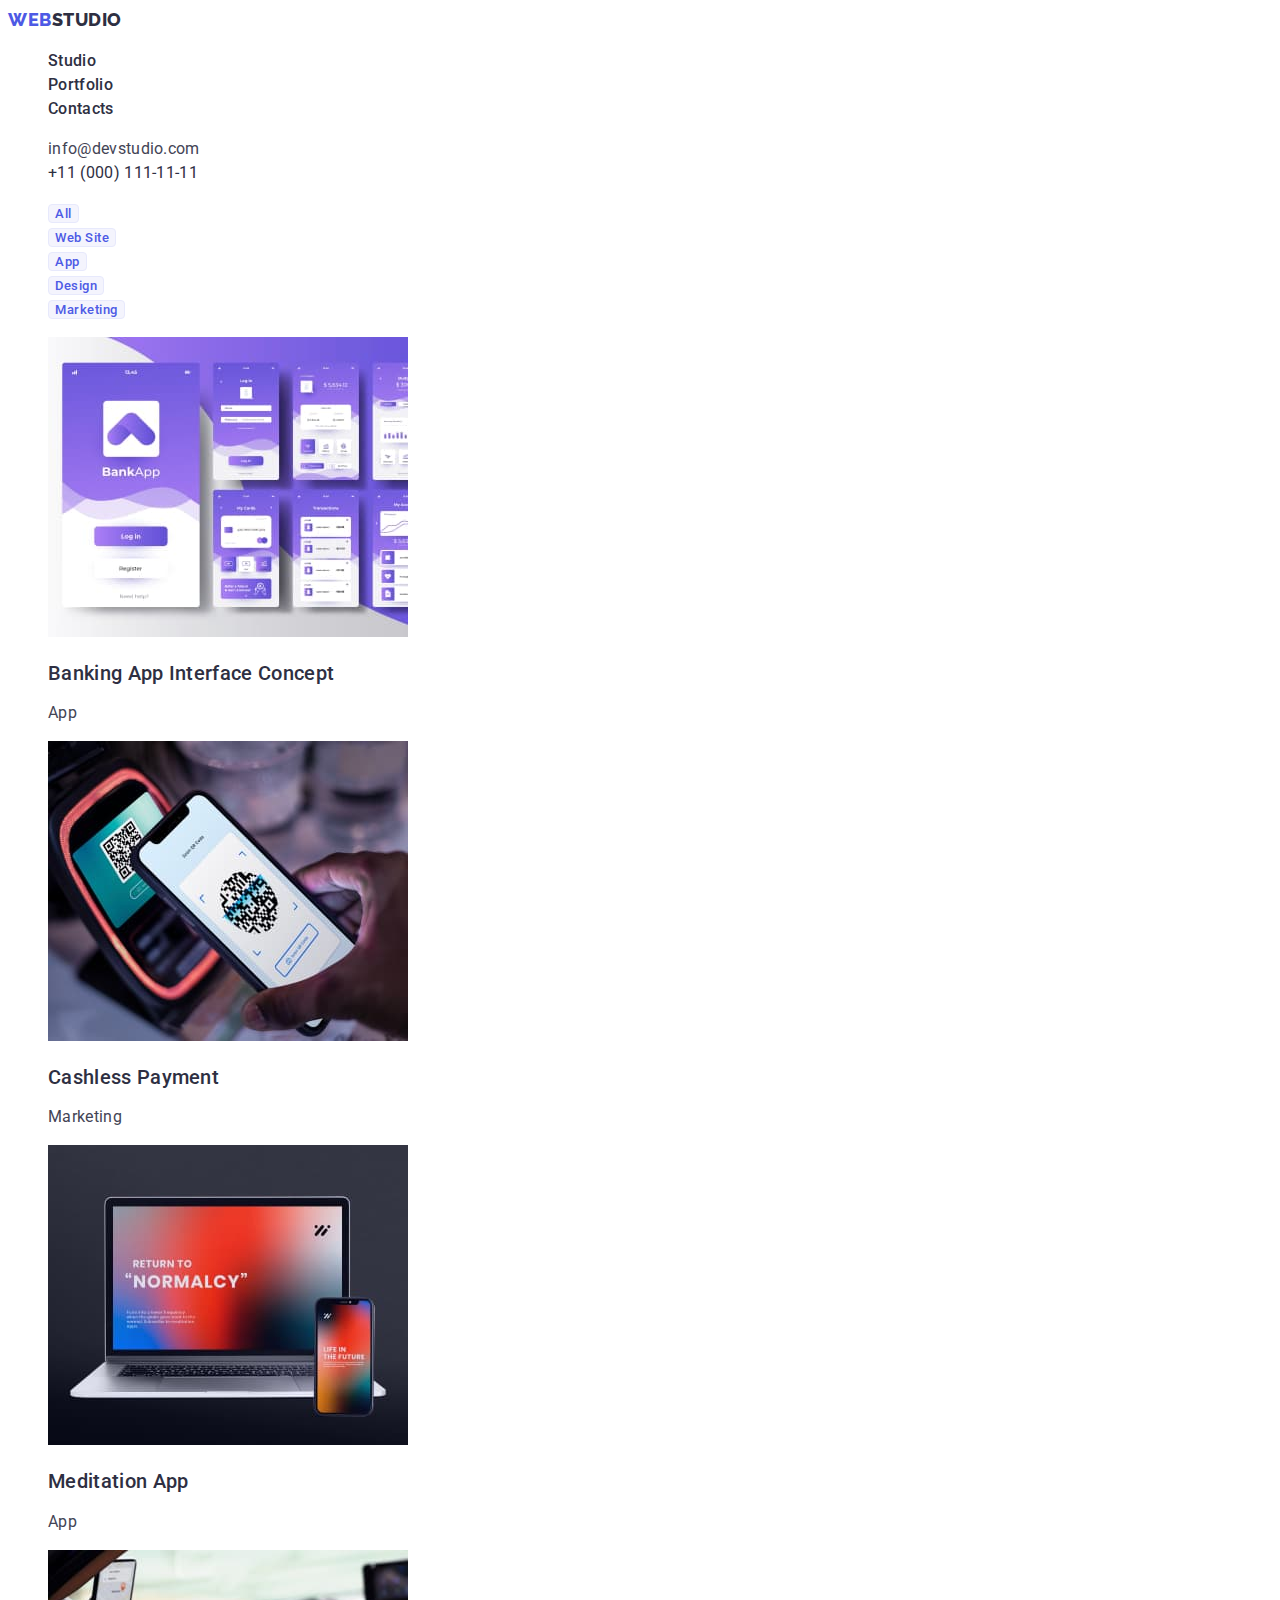
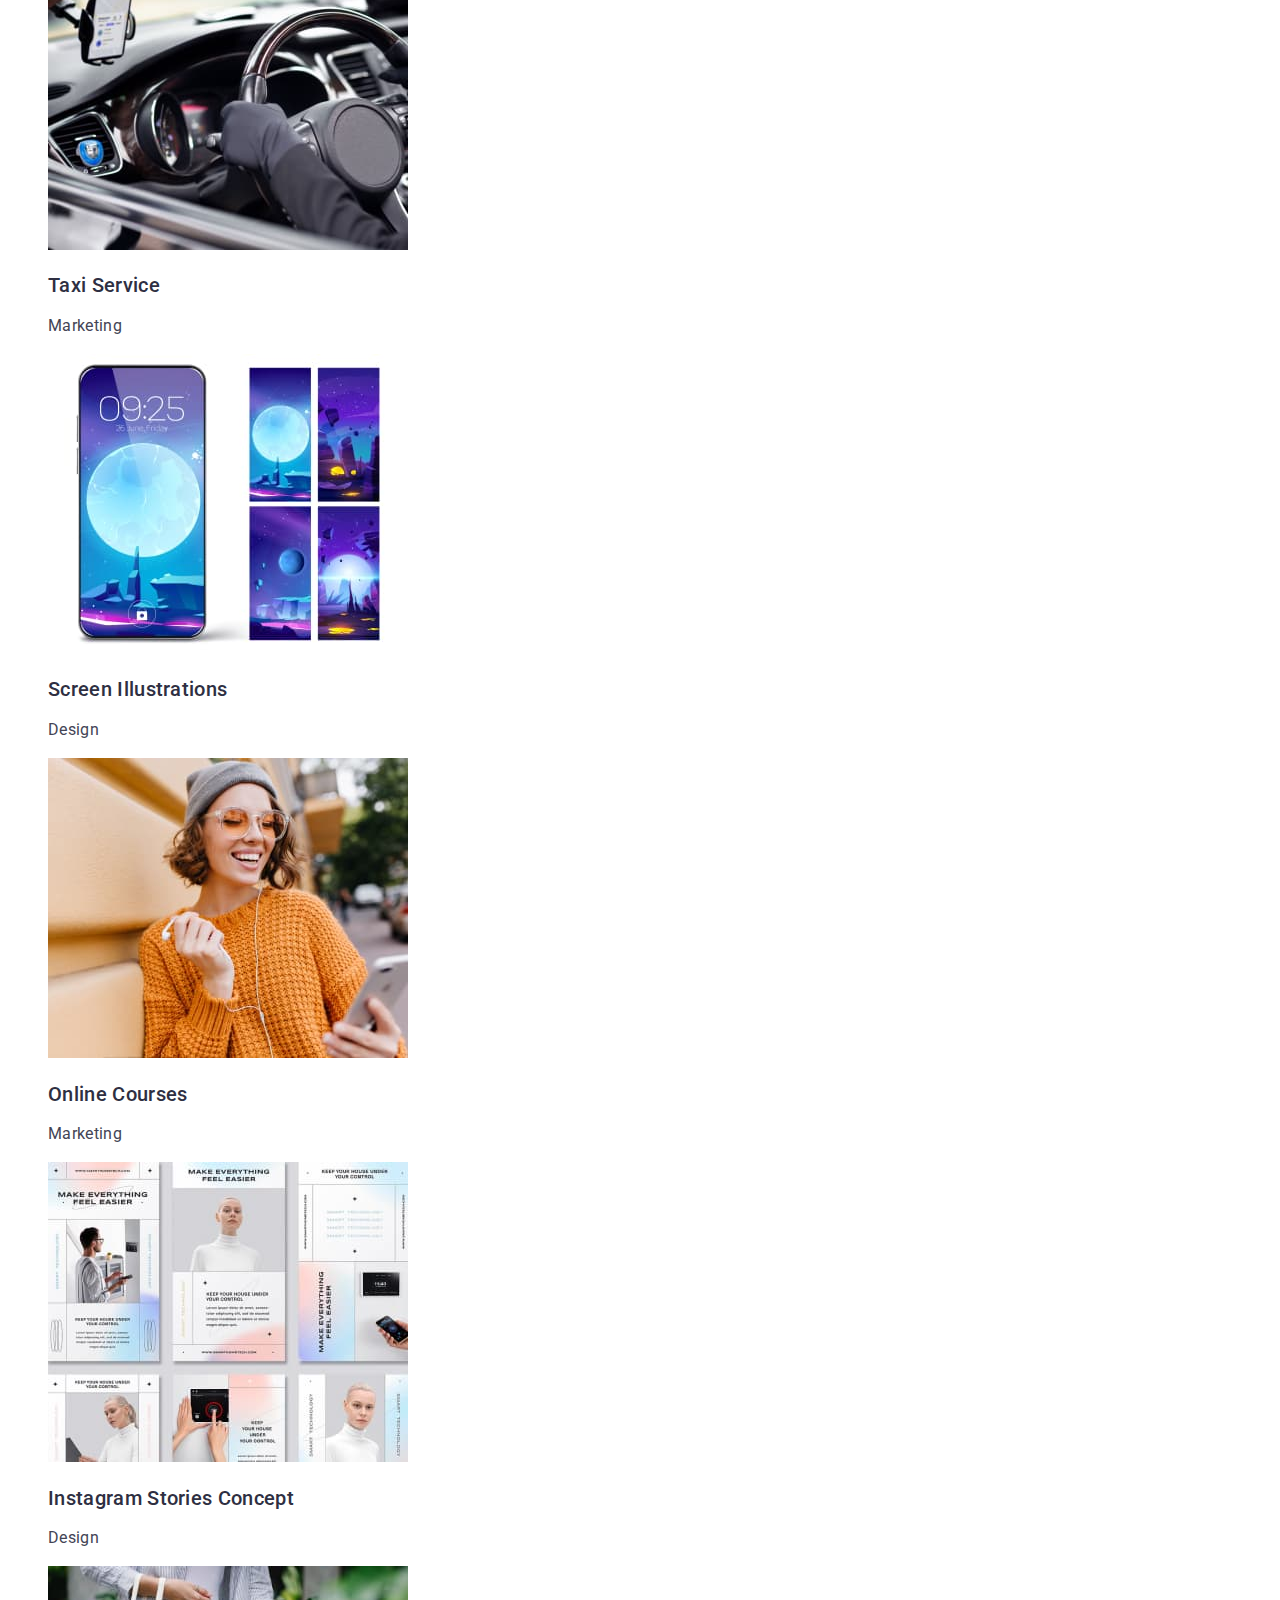
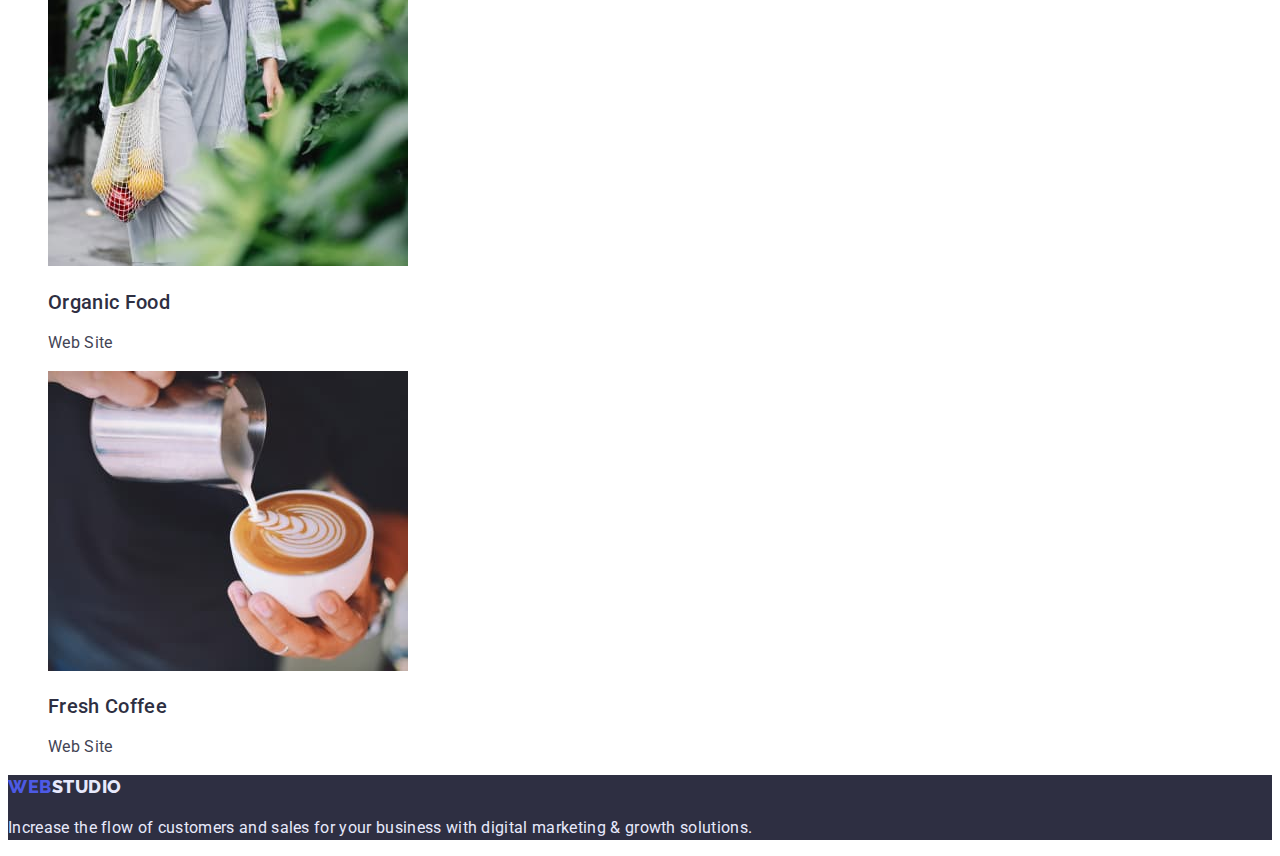
==== portfolio.html @ e9bad352 "Create portfolio.html" ====
<!DOCTYPE html>
<html lang="en">
  <head>
    <meta charset="UTF-8" />
    <meta http-equiv="X-UA-Compatible" content="IE=edge" />
    <meta name="viewport" content="width=device-width, initial-scale=1.0" />
    <link rel="preconnect" href="https://fonts.googleapis.com" />
    <link rel="preconnect" href="https://fonts.gstatic.com" crossorigin />
    <!-- Fonts -->
    <link rel="preconnect" href="https://fonts.googleapis.com" />
    <link rel="preconnect" href="https://fonts.gstatic.com" crossorigin />
    <link
      href="https://fonts.googleapis.com/css2?family=Raleway:wght@800&family=Roboto:wght@400;500;700;900&display=swap"
      rel="stylesheet"
    />
    <title>Portfolio</title>
    <!-- Custom styles -->
    <link rel="stylesheet" href="./css/styles.css" />
  </head>
  <body>
    <!-- Header Section -->
    <header class="header">
      <nav class="header-nav">
        <a class="header-logo-link link" href="./index.html">
          <span class="logo-part">Web</span>Studio
        </a>
        <ul class="header-list list">
          <li class="header-item">
            <a class="header-link link" href="./index.html">Studio</a>
          </li>
          <li class="header-item">
            <a class="header-link link" href="./portfolio.html">Portfolio</a>
          </li>
          <li class="header-item">
            <a class="header-link link" href="#">Contacts</a>
          </li>
        </ul>
      </nav>
      <address>
        <ul class="address-list list">
          <li>
            <a class="header-contact link" href="mailto:info@devstudio.com"
              >info@devstudio.com</a
            >
          </li>
          <li>
            <a class="link" href="tel:++110001111111">+11 (000) 111-11-11</a>
          </li>
        </ul>
      </address>
    </header>
    <!-- Filter section -->
    <section>
      <h1 hidden>Portfolio</h1>
      <ul class="filter-list list">
        <li class="filter-item">
          <button class="filter-btn" type="button">All</button>
        </li>
        <li class="filter-item">
          <button class="filter-btn" type="button">Web Site</button>
        </li>
        <li class="filter-item">
          <button class="filter-btn" type="button">App</button>
        </li>
        <li class="filter-item">
          <button class="filter-btn" type="button">Design</button>
        </li>
        <li class="filter-item">
          <button class="filter-btn" type="button">Marketing</button>
        </li>
      </ul>
      <!-- Content Section -->
      <ul class="content-list list">
        <li class="content-item">
          <img
            src="./images/portfolio/content/img1.jpg"
            alt="Banking App Interface Concept"
            width="360"
            height="300"
          />
          <h2 class="content-item-name">Banking App Interface Concept</h2>
          <p class="content-item-desc">App</p>
        </li>
        <li class="content-item">
          <img
            src="./images/portfolio/content/img2.jpg"
            alt="Cashless Payment"
            width="360"
            height="300"
          />
          <h2 class="content-item-name">Cashless Payment</h2>
          <p class="content-item-desc">Marketing</p>
        </li>
        <li class="content-item">
          <img
            src="./images/portfolio/content/img3.jpg"
            alt="Meditation App"
            width="360"
            height="300"
          />
          <h2 class="content-item-name">Meditation App</h2>
          <p class="content-item-desc">App</p>
        </li>
        <li class="content-item">
          <img
            src="./images/portfolio/content/img4.jpg"
            alt="Taxi Service"
            width="360"
            height="300"
          />
          <h2 class="content-item-name">Taxi Service</h2>
          <p class="content-item-desc">Marketing</p>
        </li>
        <li class="content-item">
          <img
            src="./images/portfolio/content/img5.jpg"
            alt="Screen Illustrations"
            width="360"
            height="300"
          />
          <h2 class="content-item-name">Screen Illustrations</h2>
          <p class="content-item-desc">Design</p>
        </li>
        <li class="content-item">
          <img
            src="./images/portfolio/content/img6.jpg"
            alt="Online Courses"
            width="360"
            height="300"
          />
          <h2 class="content-item-name">Online Courses</h2>
          <p class="content-item-desc">Marketing</p>
        </li>
        <li class="content-item">
          <img
            src="./images/portfolio/content/img7.jpg"
            alt="Instagram Stories Concept"
            width="360"
            height="300"
          />
          <h2 class="content-item-name">Instagram Stories Concept</h2>
          <p class="content-item-desc">Design</p>
        </li>
        <li class="content-item">
          <img
            src="./images/portfolio/content/img8.jpg"
            alt="Organic Food"
            width="360"
            height="300"
          />
          <h2 class="content-item-name">Organic Food</h2>
          <p class="content-item-desc">Web Site</p>
        </li>
        <li class="content-item">
          <img
            src="./images/portfolio/content/img9.jpg"
            alt="Fresh Coffee"
            width="360"
            height="300"
          />
          <h2 class="content-item-name">Fresh Coffee</h2>
          <p class="content-item-desc">Web Site</p>
        </li>
      </ul>
    </section>
    <!-- Footer Section -->
    <footer class="footer">
      <a class="footer-logo-link link" href="/index.html">
        <span class="logo-part">Web</span>Studio</a
      >
      <p>
        Increase the flow of customers and sales for your business with digital
        marketing & growth solutions.
      </p>
    </footer>
  </body>
</html>
---- css/styles.css ----
:root {
  /* Fonts */
  --primary-fonts: "Roboto";
  --secondary-fonts: "Raleway";
  /* Text colors */
  --primary-txt-cl: #2e2f42;
  --secondary-txt-cl: #434455;
  --accent-txt-cl: #4d5ae5;
  --light-txt-cl: #ffffff;
  --third-txt-cl: #e7e9fc;

  /* BG colors */
  --primary-bg-cl: #2e2f42;
  --accent-bg-cl: #404bbf;
  --secondary-bg-cl: #f4f4fd;
  --light-bg-cl: #ffffff;
  --third-bg-cl: #e7e9fc;

  /* Others */
}

body {
  font-family: "Roboto", sans-serif;
  font-size: 16px;
  line-height: calc(24 / 16);
  letter-spacing: 0.02em;
  color: var(--primary-txt-cl);
}

/* Reset Link Styles */
.link {
  text-decoration: none;
  font-style: normal;
  color: currentColor;
}
/* Reset List Styles */
.list {
  list-style-type: none;
}

/* Logo Styles */
.logo {
  font-family: "Raleway";
  font-weight: 800;
  font-size: 18px;
  line-height: calc(24 / 18);
  letter-spacing: 0.03em;
  text-transform: uppercase;
}

/* Header */
.header {
}
.header-nav {
}
.header-logo-link {
  font-family: "Raleway";
  font-weight: 800;
  font-size: 18px;
  line-height: calc(24 / 18);
  letter-spacing: 0.03em;
  text-transform: uppercase;
}
.logo-part {
  color: var(--accent-txt-cl);
}
.header-list {
}
.header-item {
}
.header-link {
  font-weight: 500;
  color: var(--primary-txt-cl);
}
.header-link:hover,
.header-link:focus {
  color: var(--accent-bg-cl);
}

.header-contact {
  color: var(--secondary-txt-cl);
}
.header-contact:hover,
.header-contact:focus {
  color: var(--accent-bg-cl);
}

/* Hero */
.hero-section {
  background-color: #2e2f42;
  color: var(--light-txt-cl);
}
.hero-title {
  font-size: 56px;
  line-height: calc(60 / 56);
  width: 494px;
}
.hero-button {
  cursor: pointer;
  font-family: inherit;
  font-weight: 500;
  letter-spacing: 0.04em;
  color: var(--light-txt-cl);
  background-color: var(--accent-txt-cl);
}
.hero-button:hover,
.hero-button:focus {
  background-color: var(--accent-bg-cl);
}

/* Our advantages */
.features-section {
}
.features-list {
}
.features-item {
  font-weight: 500;
  font-size: 20px;
  line-height: calc(24 / 20);
  color: var(--primary-txt-cl);
}
.features-desc {
  font-weight: 400;
  font-size: 16px;
  line-height: calc(24 / 16);
  color: var(--secondary-txt-cl);
}

/* Our work */
.work-section {
}
.work-section-title {
  font-weight: 700;
  font-size: 36px;
  line-height: calc(40 / 36);
  letter-spacing: 0.02em;
  text-transform: capitalize;
  color: var(--primary-txt-cl);
}
.work-list {
}
.work-item {
}
.work-item-img {
}

/* Our Team */
.team-section {
  background-color: var(--secondary-bg-cl);
}
.team-section-title {
  font-family: "Roboto";
  font-style: normal;
  font-weight: 700;
  font-size: 36px;
  line-height: calc(40 / 36);
  text-transform: capitalize;
  color: var(--primary-txt-cl);
}
.team-list {
}
.team-item {
  background-color: var(--light-bg-cl);
}
.team-item-img {
}
.team-item-name {
  font-weight: 500;
  font-size: 20px;
  line-height: calc(24 / 20);
  color: var(--primary-txt-cl);
}
/* Footer */
.footer {
  background-color: var(--primary-bg-cl);
  color: var(--third-txt-cl);
}
.footer-logo-link {
  font-family: "Raleway";
  font-weight: 800;
  font-size: 18px;
  line-height: calc(24 / 18);
  letter-spacing: 0.03em;
  text-transform: uppercase;
}

/* PORTFOLIO Styles */

/* Filter Section */
.filter-section {
}
.filter-list {
}
.filter-item {
}
.filter-btn {
  cursor: pointer;
  font-family: inherit;
  font-weight: 500;
  letter-spacing: 0.04em;
  color: var(--accent-txt-cl);
  background-color: var(--secondary-bg-cl);
  border: 1px solid #e7e9fc;
  border-radius: 4px;
}

.filter-btn:hover,
.filter-btn:focus {
  background-color: var(--accent-bg-cl);
  color: var(--light-txt-cl);
}

/* Content Section */
.content-section {
}
.content-list {
}
.content-item {
}
.content-item-name {
  font-weight: 500;
  font-size: 20px;
  line-height: calc(24 / 20);
  color: var(--primary-txt-cl);
}
.content-item-desc {
  color: var(--secondary-txt-cl);
}
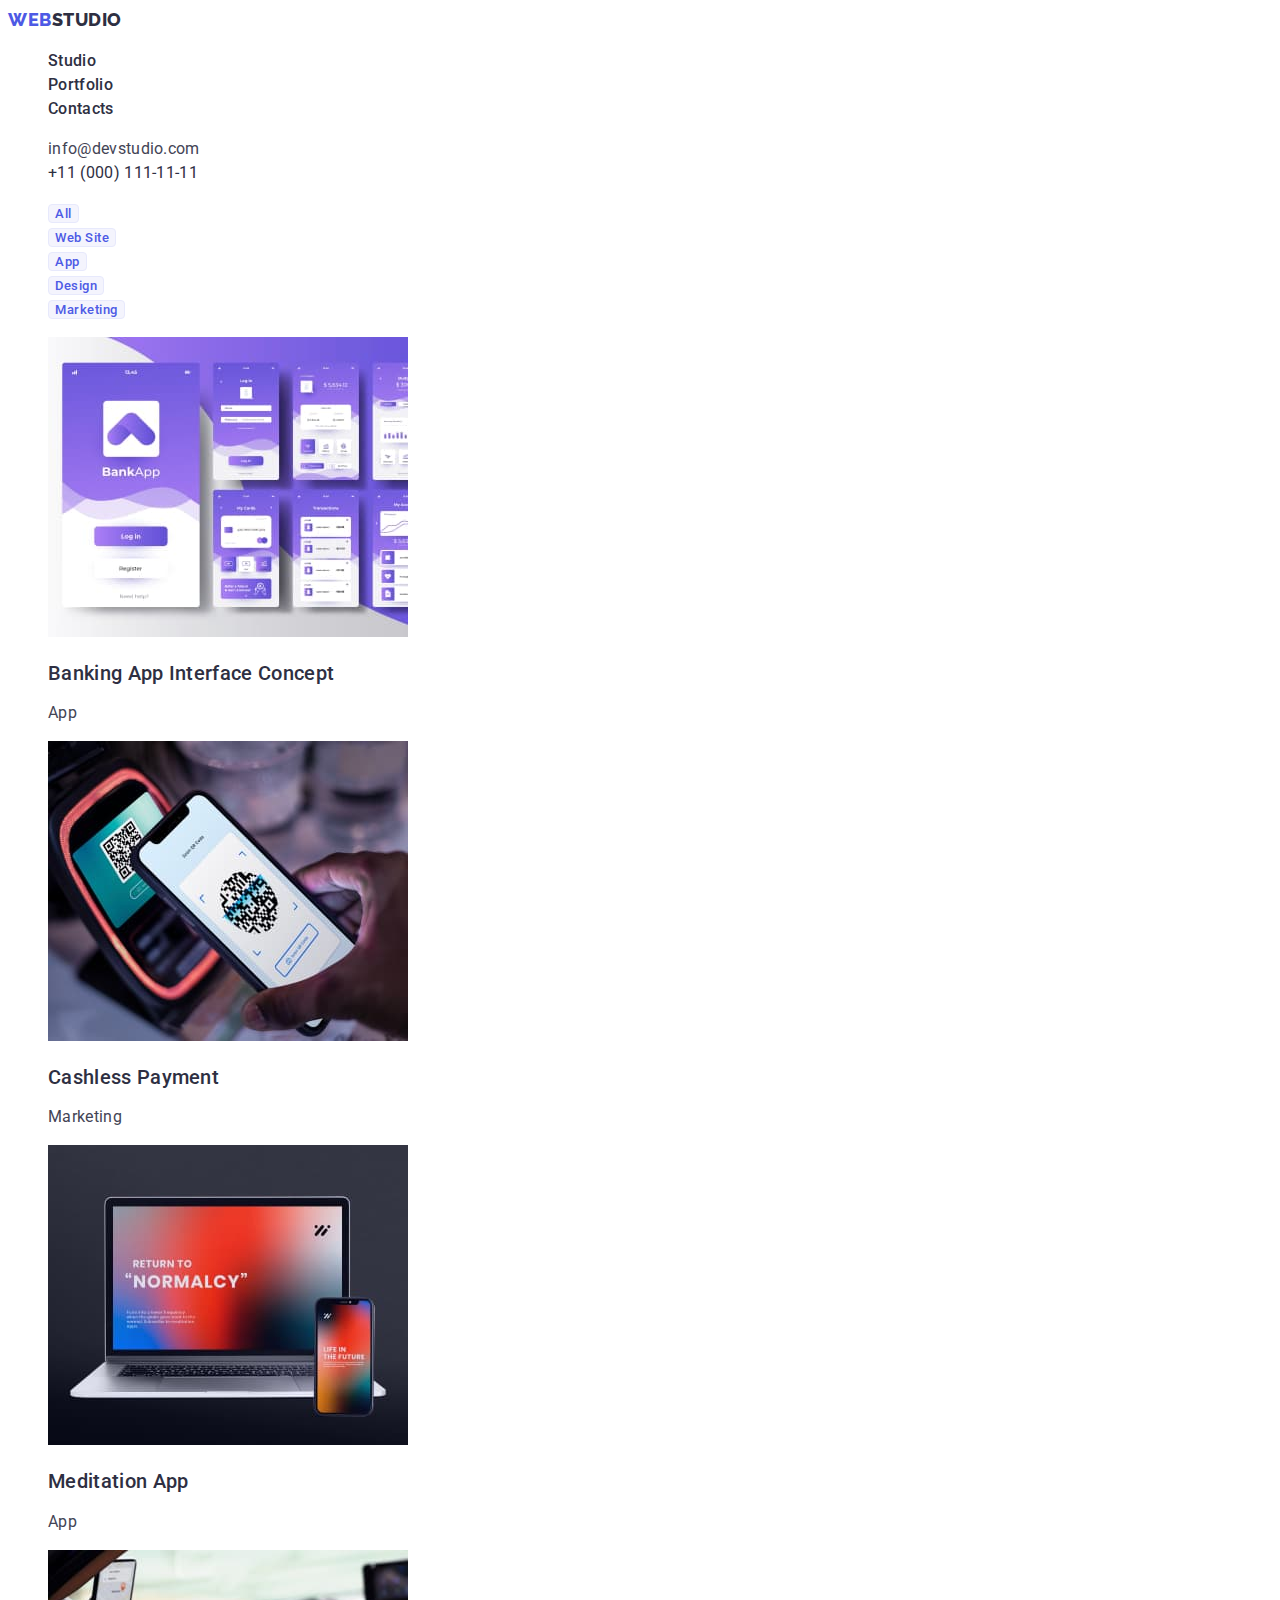
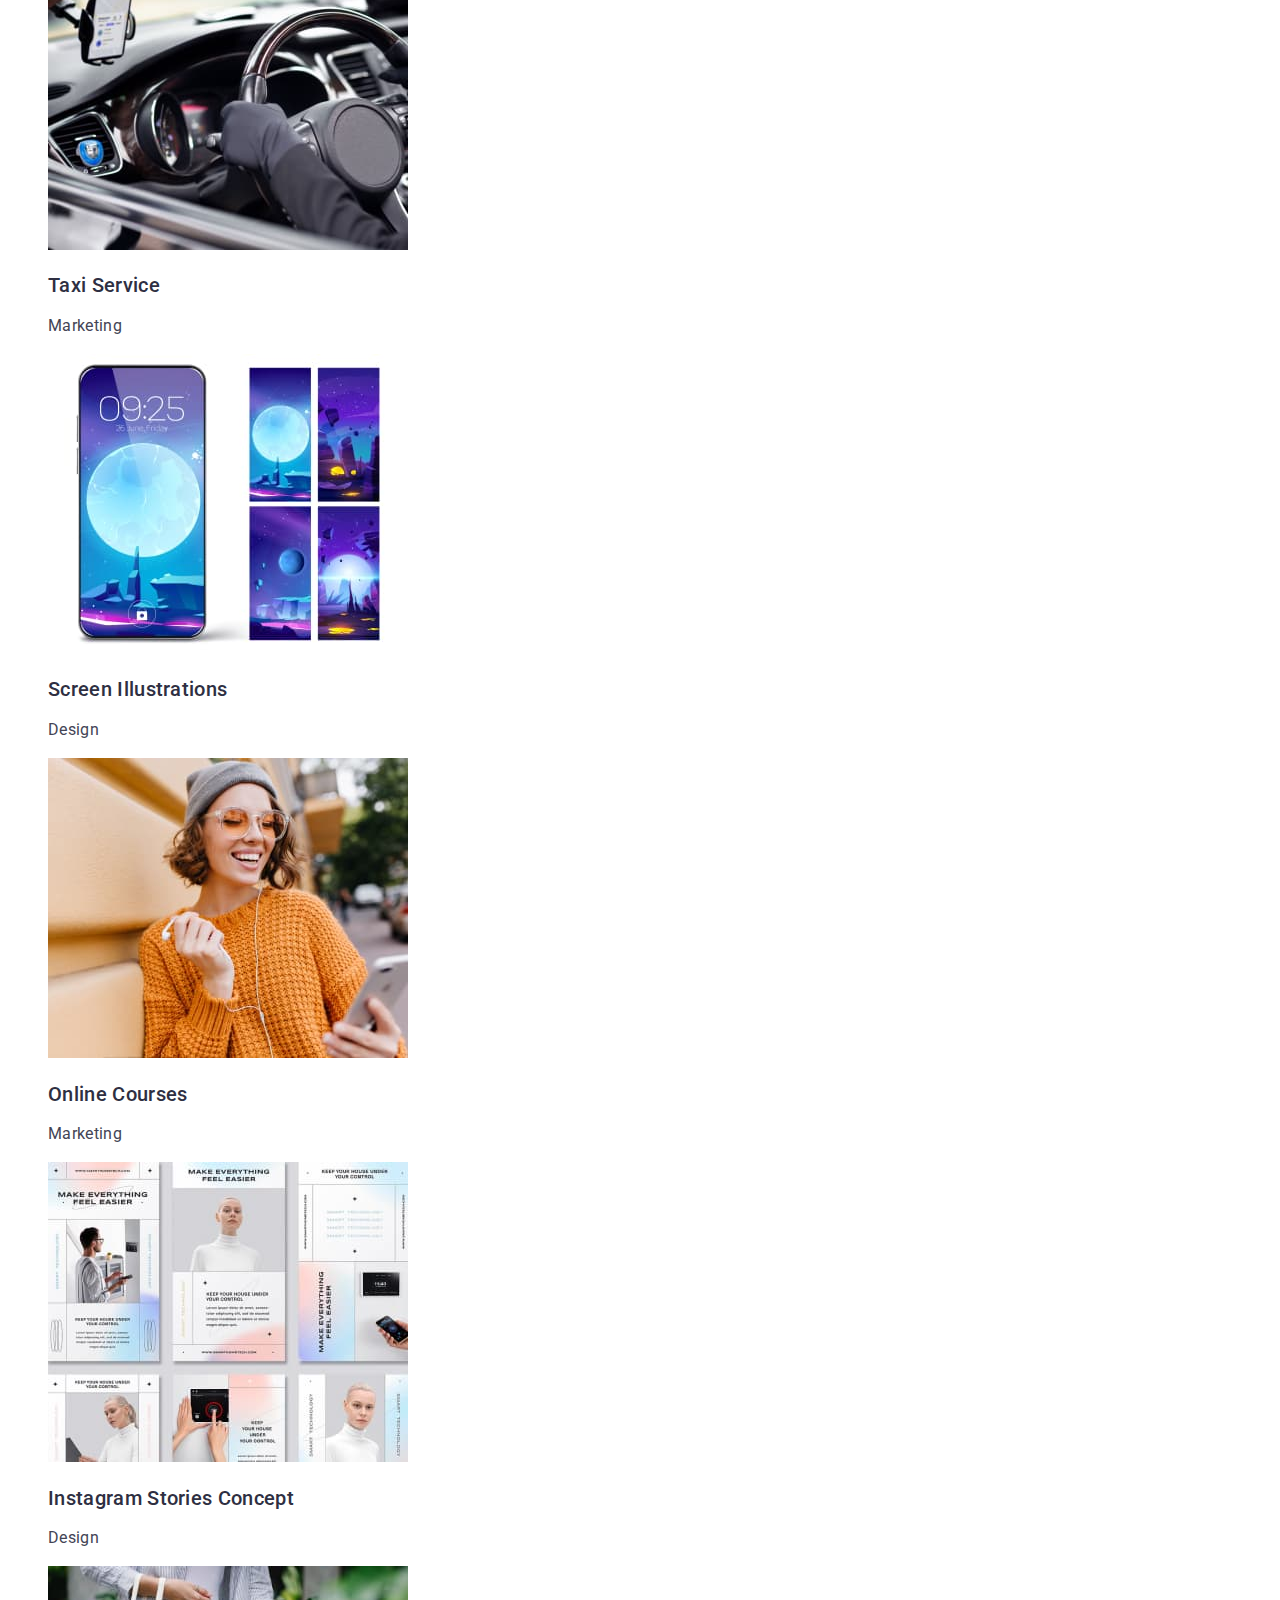
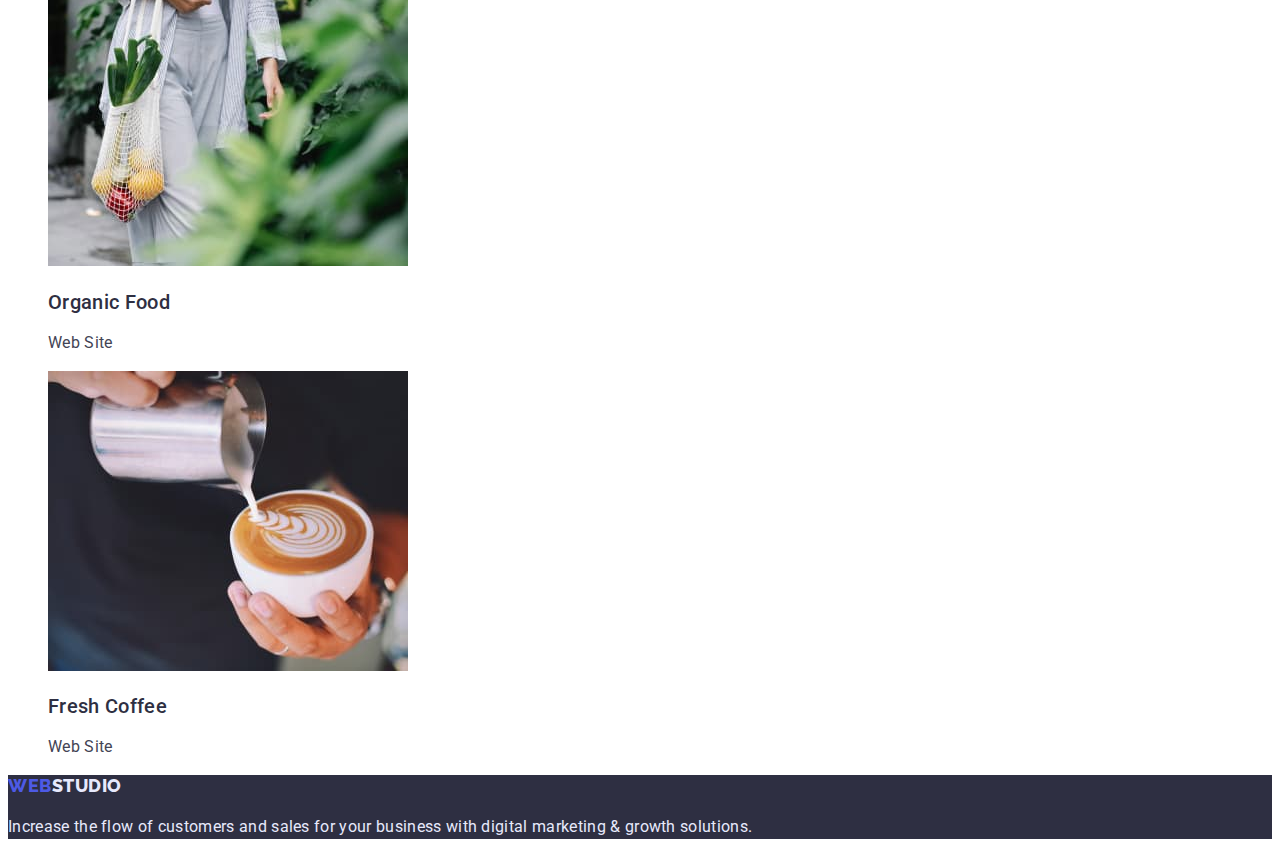
==== commit b3e41c13: "Update portfolio.html" ====
--- a/portfolio.html
+++ b/portfolio.html
@@ -51,7 +51,7 @@
     </header>
     <!-- Filter section -->
     <section>
-      <h1 hidden>Portfolio</h1>
+      <h1 class="visually-hidden">Portfolio</h1>
       <ul class="filter-list list">
         <li class="filter-item">
           <button class="filter-btn" type="button">All</button>
@@ -70,6 +70,7 @@
         </li>
       </ul>
       <!-- Content Section -->
+      <h2 class="visually-hidden">Content</h2>
       <ul class="content-list list">
         <li class="content-item">
           <img
--- a/css/styles.css
+++ b/css/styles.css
@@ -15,6 +15,7 @@
   --secondary-bg-cl: #f4f4fd;
   --light-bg-cl: #ffffff;
   --third-bg-cl: #e7e9fc;
+  --btn-bg-cl: #4d5ae5;
 
   /* Others */
 }
@@ -47,7 +48,19 @@
   letter-spacing: 0.03em;
   text-transform: uppercase;
 }
-
+.visually-hidden {
+  position: absolute;
+  width: 1px;
+  height: 1px;
+  margin: -1px;
+  border: 0;
+  padding: 0;
+
+  white-space: nowrap;
+  clip-path: inset(100%);
+  clip: rect(0 0 0 0);
+  overflow: hidden;
+}
 /* Header */
 .header {
 }
@@ -87,7 +100,7 @@
 
 /* Hero */
 .hero-section {
-  background-color: #2e2f42;
+  background-color: var(--primary-bg-cl);
   color: var(--light-txt-cl);
 }
 .hero-title {
@@ -101,7 +114,7 @@
   font-weight: 500;
   letter-spacing: 0.04em;
   color: var(--light-txt-cl);
-  background-color: var(--accent-txt-cl);
+  background-color: var(--btn-bg-cl);
 }
 .hero-button:hover,
 .hero-button:focus {
@@ -170,6 +183,9 @@
   line-height: calc(24 / 20);
   color: var(--primary-txt-cl);
 }
+.team-item-desc {
+  color: var(--secondary-txt-cl);
+}
 /* Footer */
 .footer {
   background-color: var(--primary-bg-cl);
@@ -179,7 +195,7 @@
   font-family: "Raleway";
   font-weight: 800;
   font-size: 18px;
-  line-height: calc(24 / 18);
+  line-height: calc(21 / 18);
   letter-spacing: 0.03em;
   text-transform: uppercase;
 }
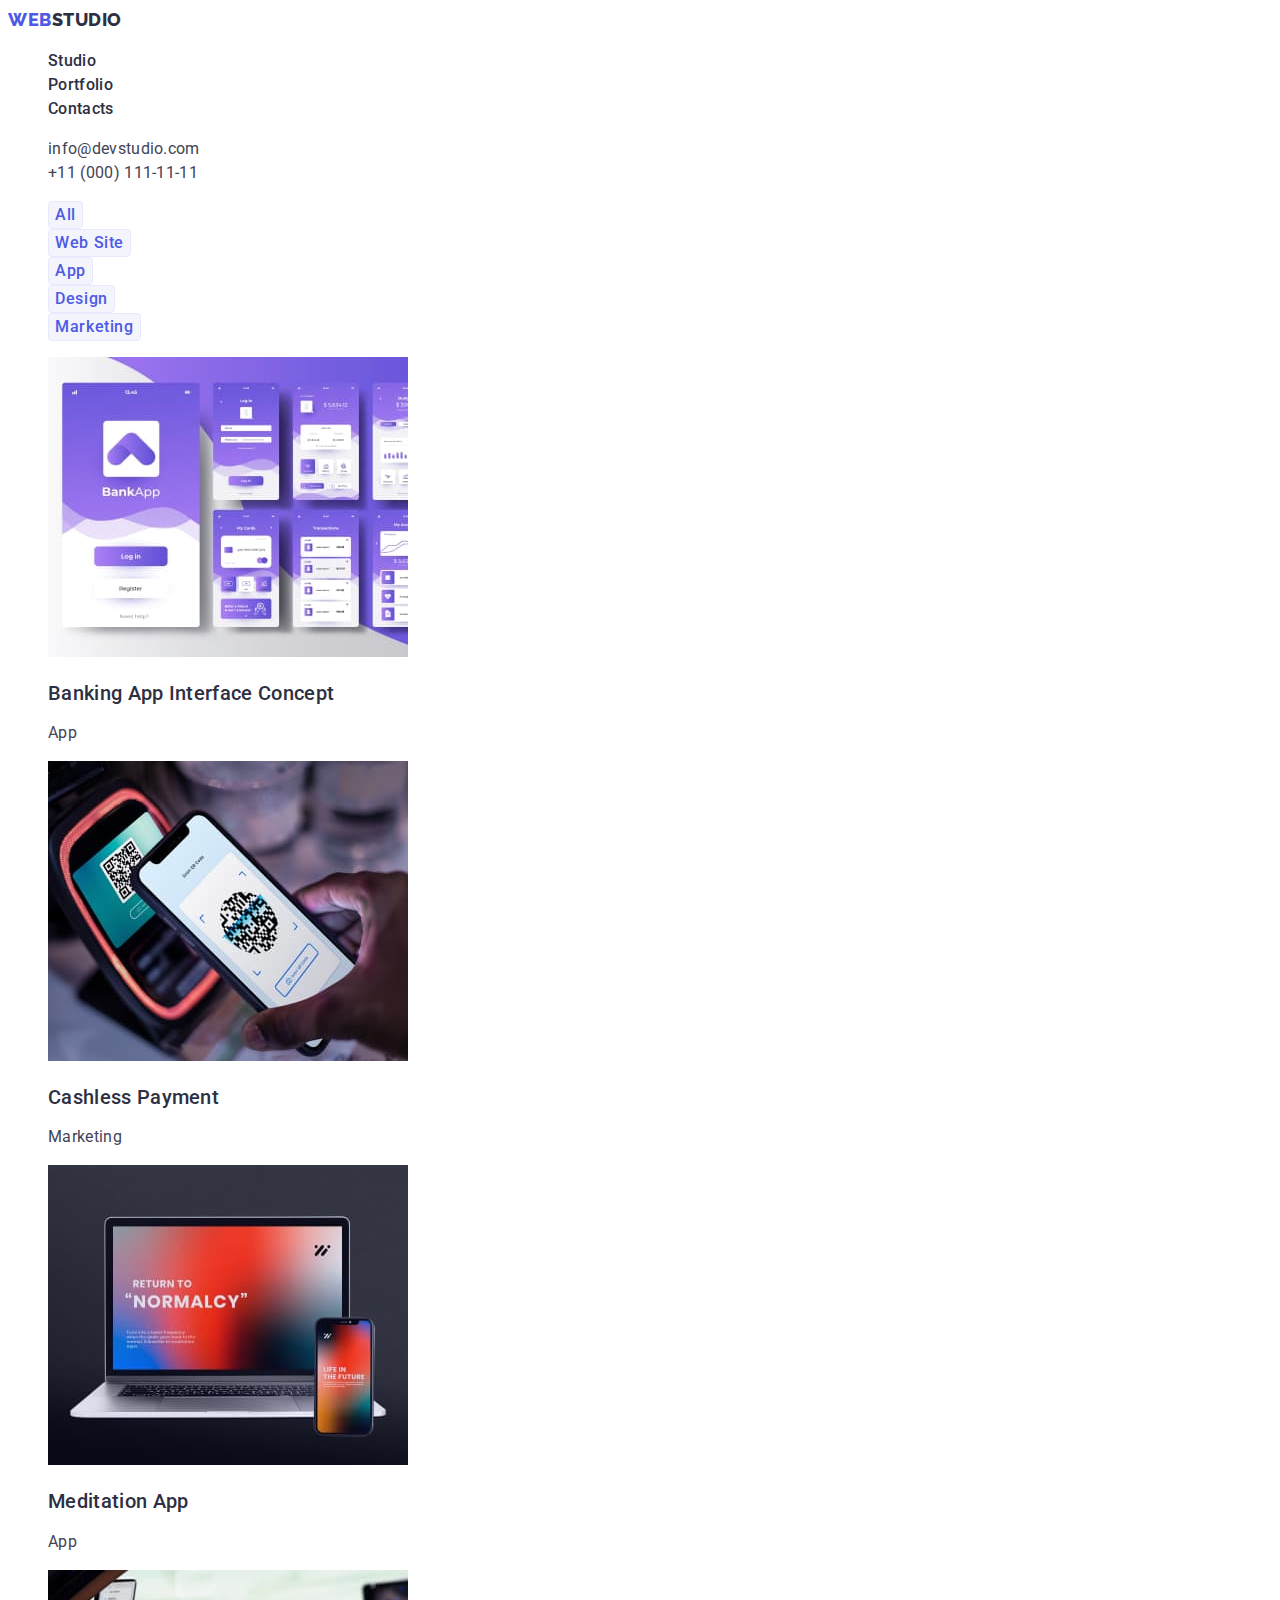
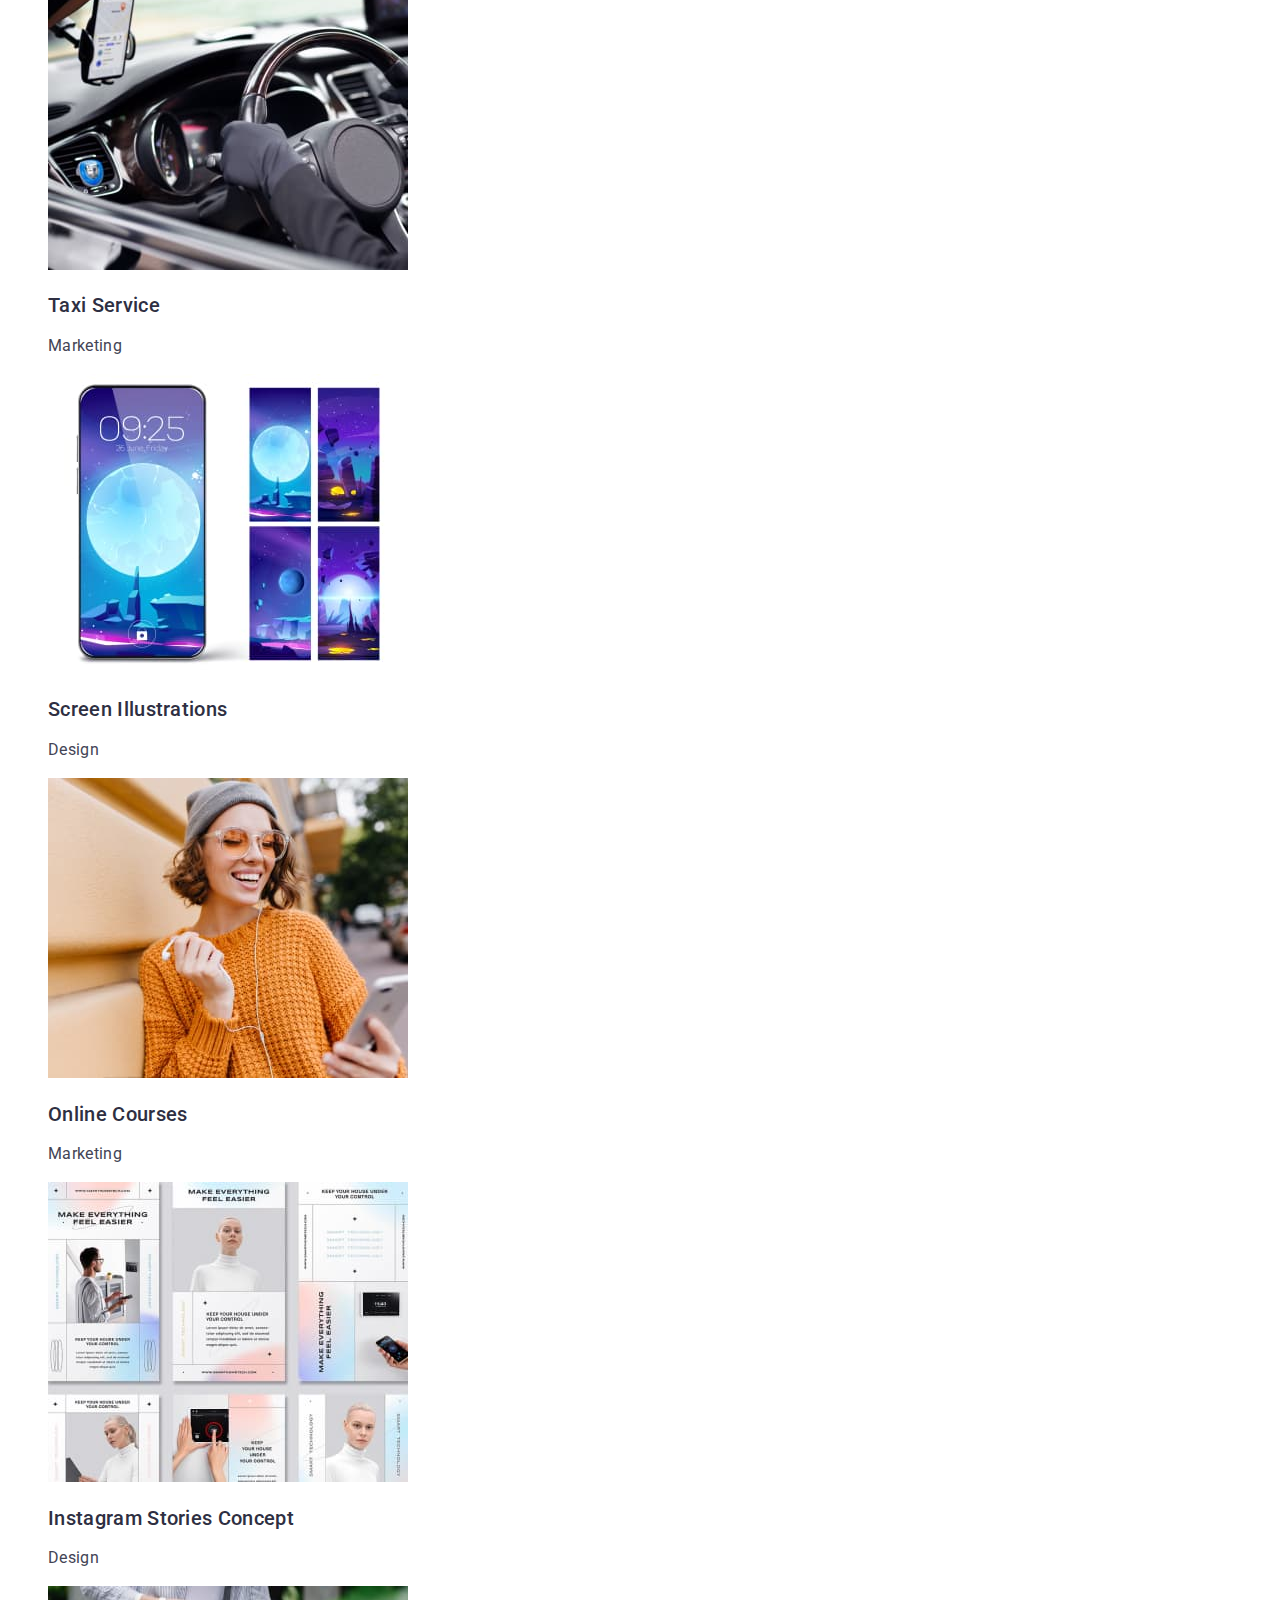
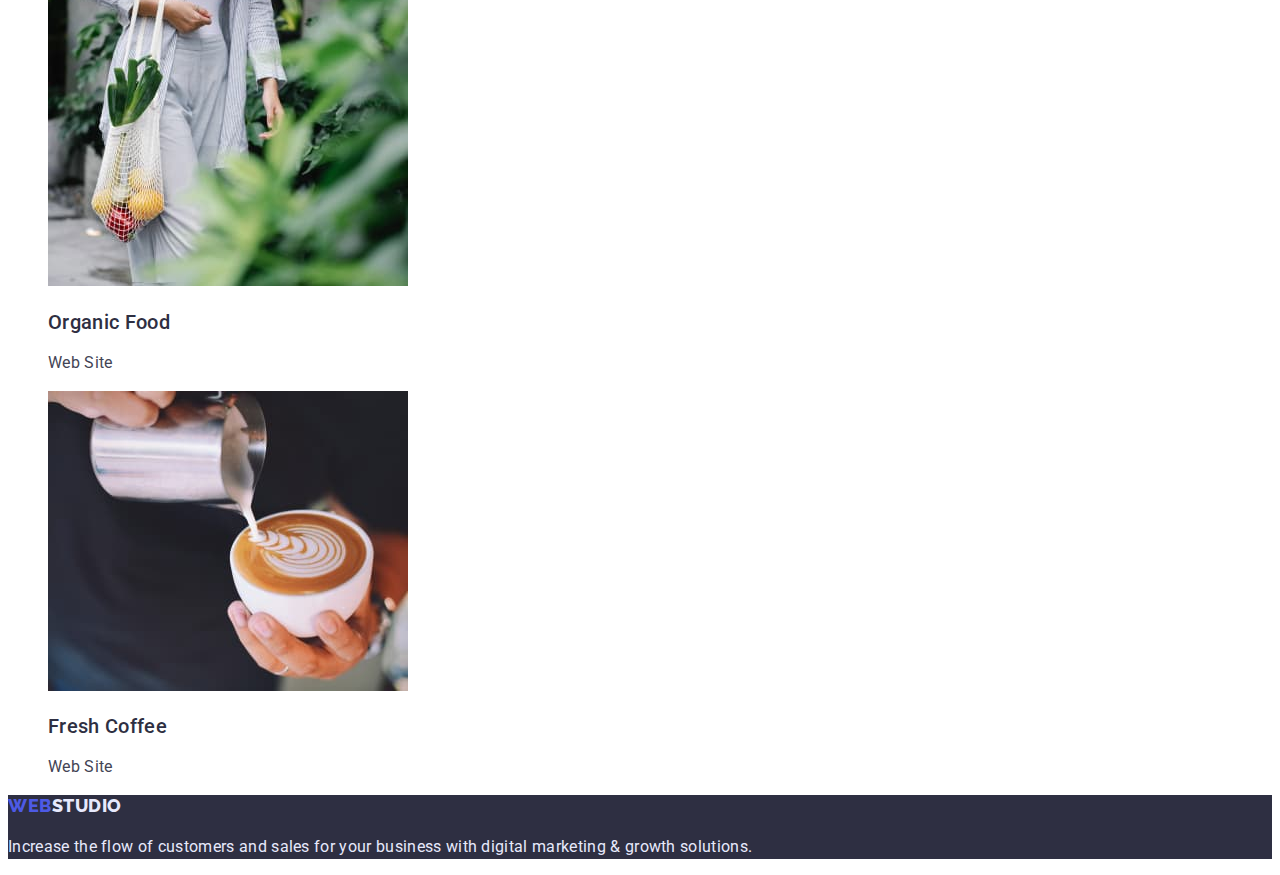
==== commit 66d208cb: "Update portfolio.html" ====
--- a/portfolio.html
+++ b/portfolio.html
@@ -44,7 +44,9 @@
             >
           </li>
           <li>
-            <a class="link" href="tel:++110001111111">+11 (000) 111-11-11</a>
+            <a class="header-contact link" href="tel:++110001111111"
+              >+11 (000) 111-11-11</a
+            >
           </li>
         </ul>
       </address>
@@ -70,97 +72,114 @@
         </li>
       </ul>
       <!-- Content Section -->
-      <h2 class="visually-hidden">Content</h2>
       <ul class="content-list list">
         <li class="content-item">
-          <img
-            src="./images/portfolio/content/img1.jpg"
-            alt="Banking App Interface Concept"
-            width="360"
-            height="300"
-          />
-          <h2 class="content-item-name">Banking App Interface Concept</h2>
-          <p class="content-item-desc">App</p>
+          <a class="content-link link" href="#">
+            <img
+              src="./images/portfolio/content/img1.jpg"
+              alt="Banking App Interface Concept"
+              width="360"
+              height="300"
+            />
+            <h2 class="content-item-name">Banking App Interface Concept</h2>
+            <p class="content-item-desc">App</p>
+          </a>
         </li>
         <li class="content-item">
-          <img
-            src="./images/portfolio/content/img2.jpg"
-            alt="Cashless Payment"
-            width="360"
-            height="300"
-          />
-          <h2 class="content-item-name">Cashless Payment</h2>
-          <p class="content-item-desc">Marketing</p>
+          <a class="content-link link" href="#">
+            <img
+              src="./images/portfolio/content/img2.jpg"
+              alt="Cashless Payment"
+              width="360"
+              height="300"
+            />
+            <h2 class="content-item-name">Cashless Payment</h2>
+            <p class="content-item-desc">Marketing</p>
+          </a>
         </li>
         <li class="content-item">
-          <img
-            src="./images/portfolio/content/img3.jpg"
-            alt="Meditation App"
-            width="360"
-            height="300"
-          />
-          <h2 class="content-item-name">Meditation App</h2>
-          <p class="content-item-desc">App</p>
+          <a class="content-link link" href="#">
+            <img
+              src="./images/portfolio/content/img3.jpg"
+              alt="Meditation App"
+              width="360"
+              height="300"
+            />
+            <h2 class="content-item-name">Meditation App</h2>
+            <p class="content-item-desc">App</p>
+          </a>
         </li>
         <li class="content-item">
-          <img
-            src="./images/portfolio/content/img4.jpg"
-            alt="Taxi Service"
-            width="360"
-            height="300"
-          />
-          <h2 class="content-item-name">Taxi Service</h2>
-          <p class="content-item-desc">Marketing</p>
+          <a class="content-link link" href="#">
+            <img
+              src="./images/portfolio/content/img4.jpg"
+              alt="Taxi Service"
+              width="360"
+              height="300"
+            />
+            <h2 class="content-item-name">Taxi Service</h2>
+            <p class="content-item-desc">Marketing</p>
+          </a>
         </li>
         <li class="content-item">
-          <img
-            src="./images/portfolio/content/img5.jpg"
-            alt="Screen Illustrations"
-            width="360"
-            height="300"
-          />
-          <h2 class="content-item-name">Screen Illustrations</h2>
-          <p class="content-item-desc">Design</p>
+          <a class="content-link link" href="#">
+            <img
+              src="./images/portfolio/content/img5.jpg"
+              alt="Screen Illustrations"
+              width="360"
+              height="300"
+            />
+            <h2 class="content-item-name">Screen Illustrations</h2>
+            <p class="content-item-desc">Design</p>
+          </a>
         </li>
         <li class="content-item">
-          <img
-            src="./images/portfolio/content/img6.jpg"
-            alt="Online Courses"
-            width="360"
-            height="300"
-          />
-          <h2 class="content-item-name">Online Courses</h2>
-          <p class="content-item-desc">Marketing</p>
+          <a class="content-link link" href="#">
+            <img
+              src="./images/portfolio/content/img6.jpg"
+              alt="Online Courses"
+              width="360"
+              height="300"
+            />
+            <h2 class="content-item-name">Online Courses</h2>
+            <p class="content-item-desc">Marketing</p>
+          </a>
         </li>
         <li class="content-item">
-          <img
-            src="./images/portfolio/content/img7.jpg"
-            alt="Instagram Stories Concept"
-            width="360"
-            height="300"
-          />
-          <h2 class="content-item-name">Instagram Stories Concept</h2>
-          <p class="content-item-desc">Design</p>
+          <a class="content-link link" href="#">
+            <img
+              src="./images/portfolio/content/img7.jpg"
+              alt="Instagram Stories Concept"
+              width="360"
+              height="300"
+            />
+            <h2 class="content-item-name">Instagram Stories Concept</h2>
+            <p class="content-item-desc">Design</p>
+          </a>
         </li>
         <li class="content-item">
-          <img
-            src="./images/portfolio/content/img8.jpg"
-            alt="Organic Food"
-            width="360"
-            height="300"
-          />
-          <h2 class="content-item-name">Organic Food</h2>
-          <p class="content-item-desc">Web Site</p>
+          <a class="content-link link" href="#">
+            <img
+              src="./images/portfolio/content/img8.jpg"
+              alt="Organic Food"
+              width="360"
+              height="300"
+            />
+            <h2 class="content-item-name">Organic Food</h2>
+            <p class="content-item-desc">Web Site</p>
+          </a>
         </li>
         <li class="content-item">
-          <img
-            src="./images/portfolio/content/img9.jpg"
-            alt="Fresh Coffee"
-            width="360"
-            height="300"
-          />
-          <h2 class="content-item-name">Fresh Coffee</h2>
-          <p class="content-item-desc">Web Site</p>
+          <a class="content-link link" href="#">
+            <img
+              src="./images/portfolio/content/img9.jpg"
+              alt="Fresh Coffee"
+              width="360"
+              height="300"
+            />
+            <h2 class="content-item-name">Fresh Coffee</h2>
+            <p class="content-item-desc">Web Site</p>
+          </a>
         </li>
       </ul>
     </section>
--- a/css/styles.css
+++ b/css/styles.css
@@ -112,6 +112,8 @@
   cursor: pointer;
   font-family: inherit;
   font-weight: 500;
+  font-size: 16px;
+  line-height: calc(24 / 16);
   letter-spacing: 0.04em;
   color: var(--light-txt-cl);
   background-color: var(--btn-bg-cl);
@@ -130,7 +132,6 @@
   font-weight: 500;
   font-size: 20px;
   line-height: calc(24 / 20);
-  color: var(--primary-txt-cl);
 }
 .features-desc {
   font-weight: 400;
@@ -213,6 +214,8 @@
   cursor: pointer;
   font-family: inherit;
   font-weight: 500;
+  font-size: 16px;
+  line-height: calc(24 / 16);
   letter-spacing: 0.04em;
   color: var(--accent-txt-cl);
   background-color: var(--secondary-bg-cl);
@@ -231,13 +234,14 @@
 }
 .content-list {
 }
+.content-link {
+}
 .content-item {
 }
 .content-item-name {
   font-weight: 500;
   font-size: 20px;
   line-height: calc(24 / 20);
-  color: var(--primary-txt-cl);
 }
 .content-item-desc {
   color: var(--secondary-txt-cl);
